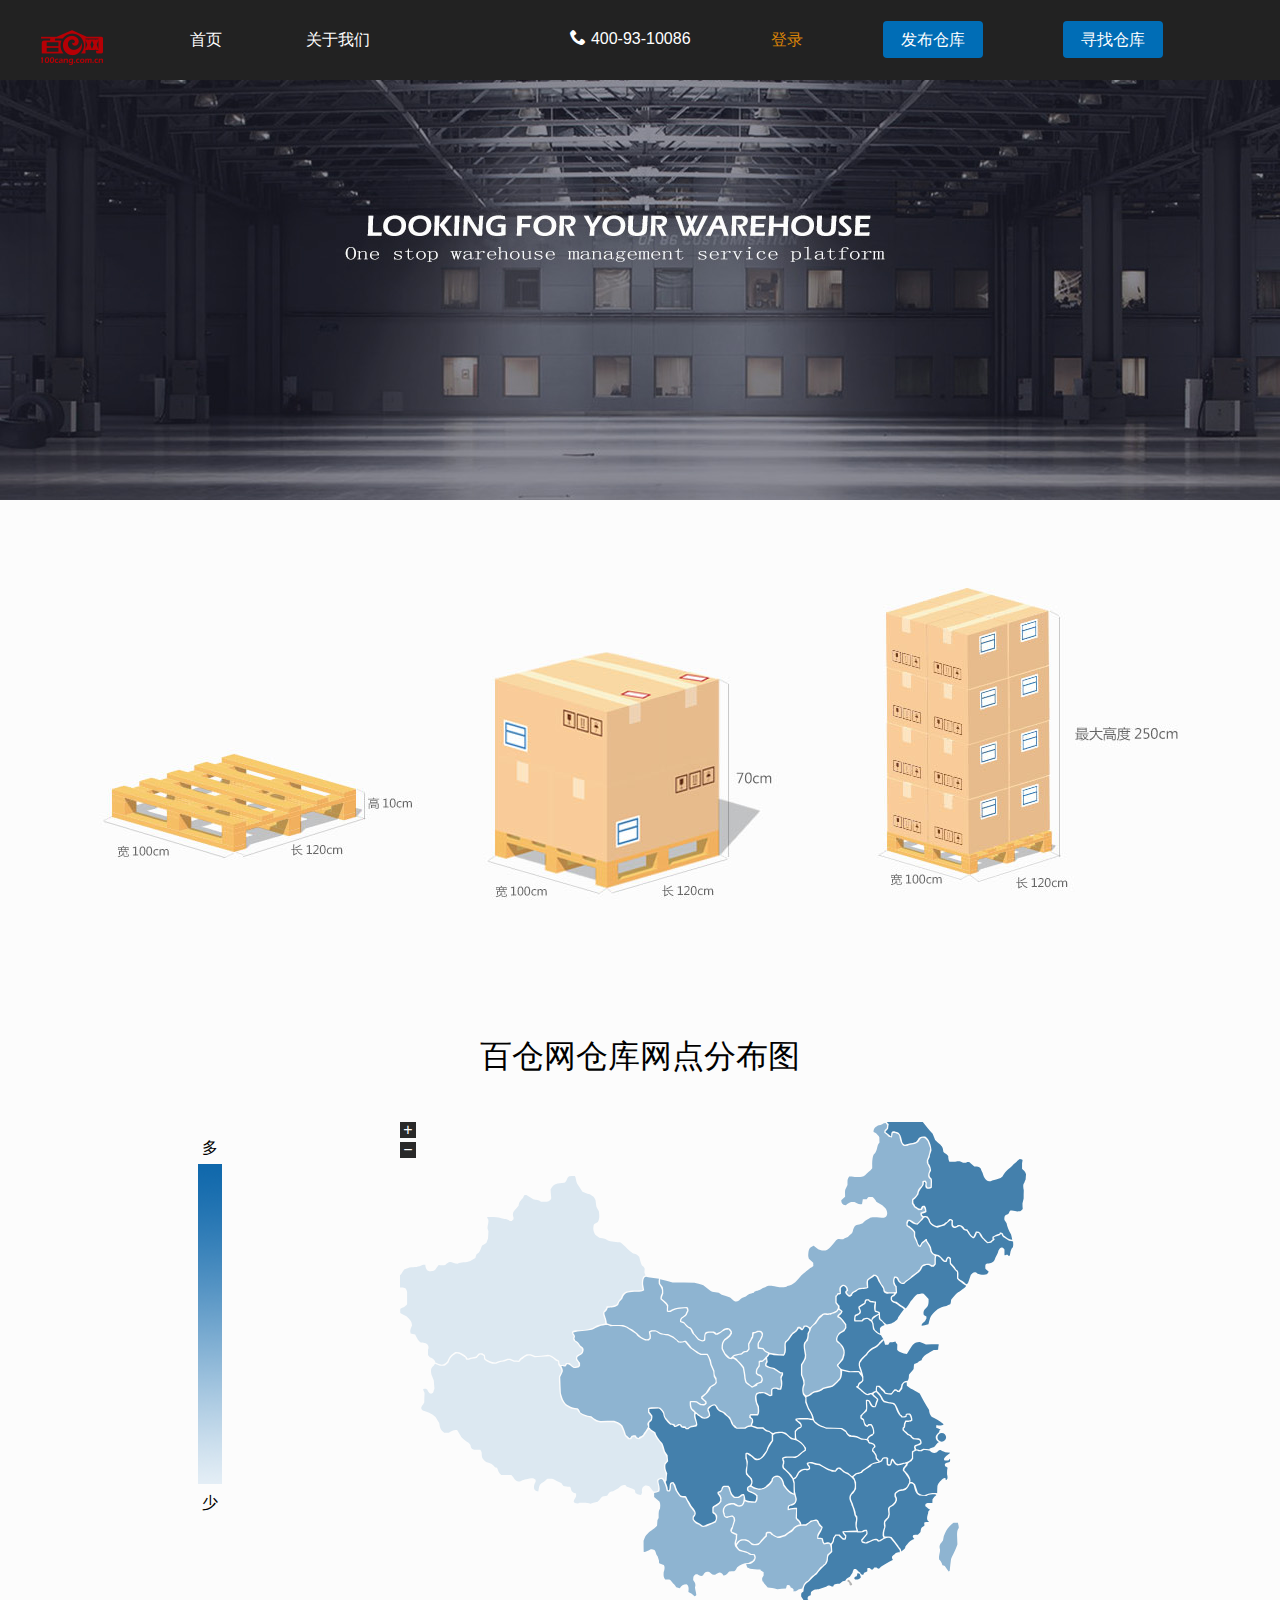
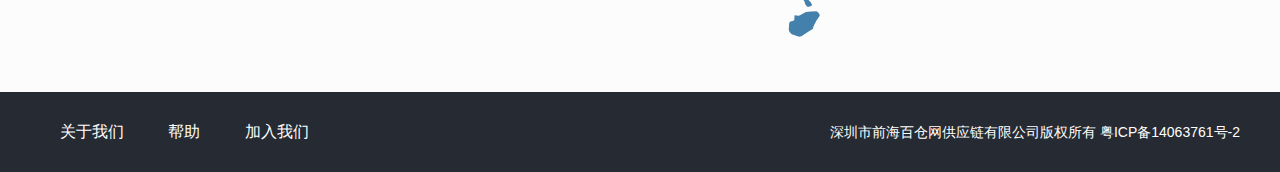
==== html/search.html @ 9ac4fe08 "first commit" ====
<!DOCTYPE html>
<html lang="en">
<head>
    <meta charset="UTF-8">
    <title>Title</title>
    <link rel="stylesheet"  href="../css/reset.css">
    <link rel="stylesheet" href="../css/style.css">
    <link rel="stylesheet" href="../css/font.css">
    <link rel="stylesheet" href="../css/jquery.vector-map.css">
</head>
<body>
    <div class="header height80 clearfix">
        <div class="headerBox">
            <div class="header_logo fl">
                <a href="index.html">
                    <img src="../images/logo.png">
                </a>
            </div>
            <div class="header_nav fl">
                <a class="header_nav_index" href="index.html">首页</a>
                <a class="header_nav_about" href="about.html">关于我们</a>
            </div>
            <div class="header_phone fl">
                <i class="icon-phone"></i>
                <span>400-93-10086</span>
            </div>
            <div class="header_login fl">
                <a class="header_loginBtn" href="#">登录</a>
            </div>
            <div class="header_publish fl">
                <a class="header_publishBtn" href="#">发布仓库</a>
            </div>
            <div class="header_search fl">
                <a class="header_searchBtn" href="search.html">寻找仓库</a>
            </div>
        </div>
    </div>

    <div class="banner">
        <div class="bannerBox">
            <!--<p class="bannerBox_bigTitle">LOOKING FOR YOUR WAREHOUSE</p>-->
            <!--<p class="bannerBox_smallTitle">One stop warehouse management service platform</p>-->
            <div class="selectBox">

            </div>
        </div>
    </div>

    <div class="searchImg">
        <img src="../images/serach-img.jpg">
    </div>

    <div class="whMap clearfix">
        <p class="whMap_title">
            <i></i>
            <span>百仓网仓库网点分布图</span>
        </p>
        <div class="gradient fl">
            <p>多</p>
            <img src="../images/gradient_bar.png" class="gradient_bar">
            <p>少</p>
        </div>
        <div class="mapBox fr">
            <div id="container"></div>
        </div>
    </div>

    <div class="footer">
        <div class="footerBox">
            <a class="footerBox_about" href="#">关于我们</a>
            <a class="footerBox_help" href="#">帮助</a>
            <a class="footerBox_join" href="#">加入我们</a>
            <p class="footer_copyRight fr">深圳市前海百仓网供应链有限公司版权所有&nbsp;粤ICP备14063761号-2</p>
        </div>
    </div>
    <!--<script type="text/javascript" src="../js/require.js" data-main="../js/main"></script>-->
    <script src="../js/jquery.min.js"></script>
    <script src="../js/jquery.vector-map.js"></script>
    <script src="../js/china-zh.js"></script>
    <script type="text/javascript">
        $(function () {
            //数据可以动态生成，格式自己定义，cha对应china-zh.js中省份的简称
            var dataStatus = [
                { cha: 'HKG', name: '香港', num: 1000},
                { cha: 'HAI', name: '海南', num: 1000},
                { cha: 'YUN', name: '云南', num: 100},
                { cha: 'BEJ', name: '北京', num: 1000},
                { cha: 'TAJ', name: '天津', num: 1000},
                { cha: 'XIN', name: '新疆', num: 10},
                { cha: 'TIB', name: '西藏', num: 10},
                { cha: 'QIH', name: '青海', num: 100},
                { cha: 'GAN', name: '甘肃', num: 100},
                { cha: 'NMG', name: '内蒙古', num: 100},
                { cha: 'NXA', name: '宁夏', num: 100},
                { cha: 'SHX', name: '山西', num: 100},
                { cha: 'LIA', name: '辽宁', num: 1000},
                { cha: 'JIL', name: '吉林', num: 1000},
                { cha: 'HLJ', name: '黑龙江', num: 1000},
                { cha: 'HEB', name: '河北', num: 1000},
                { cha: 'SHD', name: '山东', num: 1000},
                { cha: 'HEN', name: '河南', num: 1000},
                { cha: 'SHA', name: '陕西', num: 1000},
                { cha: 'SCH', name: '四川', num: 1000},
                { cha: 'CHQ', name: '重庆', num: 1000},
                { cha: 'HUB', name: '湖北', num: 1000},
                { cha: 'ANH', name: '安徽', num: 1000},
                { cha: 'JSU', name: '江苏', num: 1000},
                { cha: 'SHH', name: '上海', num: 1000},
                { cha: 'ZHJ', name: '浙江', num: 1000},
                { cha: 'FUJ', name: '福建', num: 1000},
                { cha: 'TAI', name: '台湾', num: 100},
                { cha: 'JXI', name: '江西', num: 1000},
                { cha: 'HUN', name: '湖南', num: 1000},
                { cha: 'GUI', name: '贵州', num: 100},
                { cha: 'GXI', name: '广西', num: 100},
                { cha: 'GUD', name: '广东', num: 1000}];

            $('#container').vectorMap({ map: 'china_zh',
                color: "#B4B4B4", //地图颜色
                onLabelShow: function (event, label, code) {//动态显示内容
                    $.each(dataStatus, function (i, items) {
                        if (code == items.cha) {
//                            label.html(items.name + items.des +"<br/>"+ items.tel);
                            label.html("仓库数量"+"<br/>" + items.name +":"+ items.num);
                        }
                    });
                }
            });

            $.each(dataStatus, function (i, items) {
                if (items.num >= 1000) {
                    var josnStr = "{" + items.cha + ":'#4480ac'}";//动态设定颜色，此处用了自定义简单的判断
                    $('#container').vectorMap('set', 'colors', eval('(' + josnStr + ')'));
                }else if(items.num >= 100 && items.num < 1000){
                    var josnStr2 = "{" + items.cha + ":'#8eb4d1'}";
                    $('#container').vectorMap('set', 'colors', eval('(' + josnStr2 + ')'));
                }else {
                    var josnStr3 = "{" + items.cha + ":'#dce8f1'}";
                    $('#container').vectorMap('set', 'colors', eval('(' + josnStr3 + ')'));
                }
            });
            $('.jvectormap-zoomin').click(); //放大
        });

    </script>
</body>
</html>
---- css/style.css ----
/*  header样式  */
.header{background:#222222; font-size:16px; color:#fff;}
.headerBox{width:1200px; overflow:hidden; margin:0 auto;}
.header div a,.header div{ line-height:80px;}
.header_nav_index,.header_nav_about{ padding:0 40px;color:#fff;}
div.header_phone{ margin-top:27px; margin-left: 160px; height:24px; line-height:24px;color:#fff;}
.header_login{ margin-left: 80px;}
.header_loginBtn{color:#da8407;}
.header_publish{ margin: 0 80px;}
.header_publishBtn,.header_searchBtn{ padding:10px 18px; background: #006db6; border-radius:4px;color:#fff;}


/*footer*/
.footer{background: #262a32;}
.footerBox{width:1200px; overflow: hidden; margin: 0 auto;height:80px;line-height:80px;}
.footerBox_about,.footerBox_help,.footerBox_join{ padding: 0 20px; color:#fff;}
.footer_copyRight{color:#fff; font-size:14px;}

/*首页*/
/*banner*/
.banner{height:480px; background:#ccc;}

.looking_big{ margin-top:40px; line-height:48px;font-size:32px;text-align:center; font-style:italic; color:#666;}
.looking_small{ line-height:24px;font-size:18px;text-align:center; color:#666; font-weight:lighter;}
.three_special{width:1200px; margin:40px auto;}
.threeLi{ width:318px; height:360px; margin:0 40px; border-radius:8px; border:1px solid #ccc;}
.three_icon{ width:64px;height:64px; margin: 48px auto;  border-radius:50%;}
.three_icon_cog{background: #006db6;}
.three_icon-money{background: #ff9900}
.three_icon_star-empty{background: #666}
.three_icon i{display:block;text-align:center; line-height:64px;font-size:24px; color:#fff;}
.three_title{font-size:24px; text-align: center; line-height:64px;}
.three_detail{padding:20px 10px;font-size:14px; text-align: center; line-height:28px;}
.solve{ height:480px; background:#006db6;}
.solveBox{ width:1200px; height:480px; margin:0 auto; color:#fff;}
.solveBox_big{ padding:80px 40px; font-size:36px;}
.solveBox_small{ padding:10px 40px; font-size:24px;}
.solveText{width:600px;}
.solveImg{width:600px;}

/*搜索仓库*/
.banner{ position:relative; left: 50%; height:420px; background: url("../images/banner-search.jpg") no-repeat; margin-left: -960px;}
.bannerBox{ width:1200px; margin:0 auto;}
/*.bannerBox_bigTitle{padding-top:100px; text-align:center; font-size:36px; line-height:64px; color:#fff; font-weight:700; font-style:italic;}*/
.searchImg{width:1098px; height:340px; margin: 80px auto;}
.whMap{width:1200px; margin: 40px auto;}
.whMap_title{ margin:40px auto;padding-top:40px;text-align: center;font-size:32px;}
.gradient{width:60px; padding-left:140px; padding-top:20px;}
.gradient_bar{ margin-left:18px;}
.gradient p{text-align: center; line-height:32px;}
.mapBox{width:1000px;}
#container{margin-left: 150px; padding-top: 10px; padding-left: 10px;background: white; width: 650px; height: 530px;}

/*用户中心*/
.userBox{width:1200px; margin:0 auto;}
.userMenu{ position: fixed; top:130px; width:240px; border-radius:4px; background: #323232; color:#ff9900}
.userMenu_title{font-size:18px;}
.accordion-item{ background: #2a2a2a;}
.accordion-item a{ display: block; color:#fff;}
.userContent{width:920px;height:1800px;}
---- css/font.css ----
@font-face {
  font-family: 'bcw';
  src:  url('../fonts/bcw.eot?rut2qr');
  src:  url('../fonts/bcw.eot?rut2qr#iefix') format('embedded-opentype'),
    url('../fonts/bcw.ttf?rut2qr') format('truetype'),
    url('../fonts/bcw.woff?rut2qr') format('woff'),
    url('../fonts/bcw.svg?rut2qr#bcw') format('svg');
  font-weight: normal;
  font-style: normal;
}

[class^="icon-"], [class*=" icon-"] {
  /* use !important to prevent issues with browser extensions that change fonts */
  font-family: 'bcw' !important;
  speak: none;
  font-style: normal;
  font-weight: normal;
  font-variant: normal;
  text-transform: none;
  line-height: 1;

  /* Better Font Rendering =========== */
  -webkit-font-smoothing: antialiased;
  -moz-osx-font-smoothing: grayscale;
}

.icon-money:before {
  content: "\e900";
}
.icon-arrow-down:before {
  content: "\e901";
}
.icon-phone:before {
  content: "\e942";
}
.icon-location:before {
  content: "\e947";
}
.icon-search:before {
  content: "\e986";
}
.icon-cog:before {
  content: "\e994";
}
.icon-star-empty:before {
  content: "\e9d7";
}
.icon-circle-right:before {
  content: "\ea42";
}
.icon-circle-left:before {
  content: "\ea44";
}
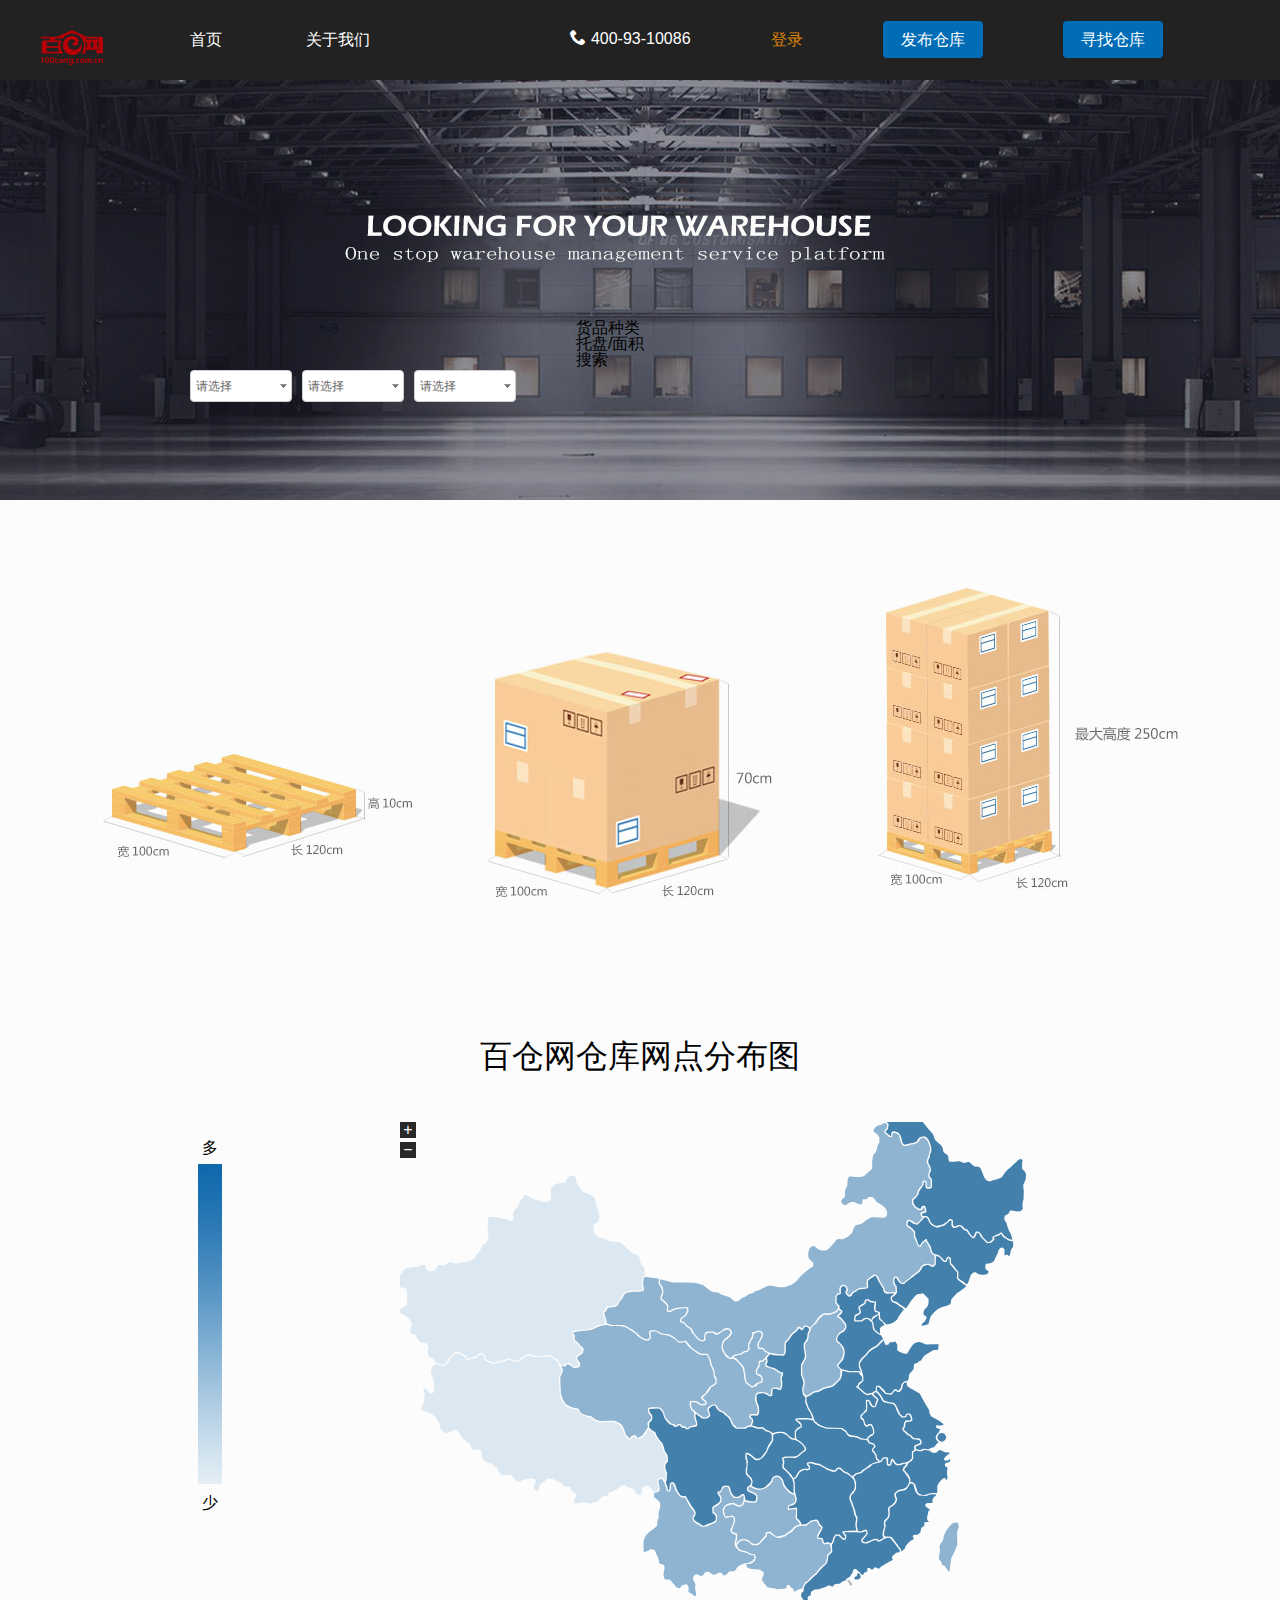
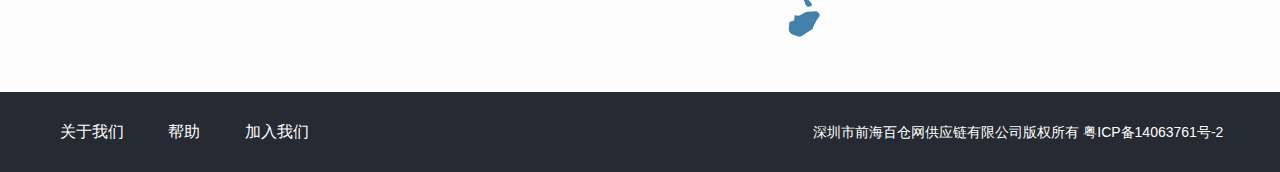
==== commit aed4e5eb: "first commit" ====
--- a/html/search.html
+++ b/html/search.html
@@ -7,6 +7,7 @@
     <link rel="stylesheet" href="../css/style.css">
     <link rel="stylesheet" href="../css/font.css">
     <link rel="stylesheet" href="../css/jquery.vector-map.css">
+    <link rel="stylesheet" href="../css/jquery.inputbox.css">
 </head>
 <body>
     <div class="header height80 clearfix">
@@ -36,12 +37,22 @@
         </div>
     </div>
 
-    <div class="banner">
+    <div class="banner_search">
         <div class="bannerBox">
             <!--<p class="bannerBox_bigTitle">LOOKING FOR YOUR WAREHOUSE</p>-->
             <!--<p class="bannerBox_smallTitle">One stop warehouse management service platform</p>-->
             <div class="selectBox">
-
+                <div id="test1" style="float:left;height:200px; padding-top:50px; padding-left:50px;margin-right:50px;">
+                    <input type="hidden" class="province" value="010000"/>
+                    <input type="hidden" class="city" value="010100"/>
+                    <input type="hidden" class="area" value="010101"/>
+                    <div name="province" type="selectbox" style="z-index:2;"><div class="opts"></div></div>
+                    <div name="city" type="selectbox" style="z-index:2;"><div class="opts"></div></div>
+                    <div name="area" type="selectbox" style="z-index:2;"><div class="opts"></div></div>
+                </div>
+                <div>货品种类</div>
+                <div>托盘/面积</div>
+                <div>搜索</div>
             </div>
         </div>
     </div>
@@ -70,13 +81,25 @@
             <a class="footerBox_about" href="#">关于我们</a>
             <a class="footerBox_help" href="#">帮助</a>
             <a class="footerBox_join" href="#">加入我们</a>
-            <p class="footer_copyRight fr">深圳市前海百仓网供应链有限公司版权所有&nbsp;粤ICP备14063761号-2</p>
+            <p class="footer_copyRight">深圳市前海百仓网供应链有限公司版权所有&nbsp;粤ICP备14063761号-2</p>
         </div>
     </div>
     <!--<script type="text/javascript" src="../js/require.js" data-main="../js/main"></script>-->
     <script src="../js/jquery.min.js"></script>
     <script src="../js/jquery.vector-map.js"></script>
     <script src="../js/china-zh.js"></script>
+    <script src="../js/jquery.inputbox.js"></script>
+    <script src="../js/jquery.ganged.js"></script>
+    <script type="text/javascript">
+        $(function(){
+            var data = ['110000:北京市','110100:直辖区','110101:东城区','110102:西城区','110105:朝阳区','110106:丰台区','110107:石景山区','110108:海淀区','110109:门头沟区','110111:房山区','110112:通州区','110113:顺义区','110114:昌平区','110115:大兴区','110116:怀柔区','110117:平谷区','110200:县','110228:密云县','110229:延庆县','120000:天津市','120100:直辖区','120101:和平区','120102:河东区','120103:河西区','120104:南开区','120105:河北区','120106:红桥区','120110:东丽区','120111:西青区','120112:津南区','120113:北辰区','120114:武清区','120115:宝坻区','120116:滨海新区','120200:县','120221:宁河县','120223:静海县','120225:蓟县','130000:河北省','130100:石家庄市','130102:长安区','130103:桥东区','130104:桥西区','130105:新华区','130107:井陉矿区','130108:裕华区','130121:井陉县','130123:正定县','130124:栾城县','130125:行唐县','130126:灵寿县','130127:高邑县','130128:深泽县','130129:赞皇县','130130:无极县','130131:平山县','130132:元氏县','130133:赵县','130181:辛集市','130182:藁城市','130183:晋州市','130184:新乐市','130185:鹿泉市','130200:唐山市','130202:路南区','130203:路北区','130204:古冶区','130205:开平区','130207:丰南区','130208:丰润区','130223:滦县','130224:滦南县','130225:乐亭县','130227:迁西县','130229:玉田县','130230:曹妃甸区','130281:遵化市','130283:迁安市','130300:秦皇岛市','130302:海港区','130303:山海关区','130304:北戴河区','130321:青龙满族自治县','130322:昌黎县','130323:抚宁县','130324:卢龙县','130400:邯郸市','130402:邯山区','130403:丛台区','130404:复兴区','130406:峰峰矿区','130421:邯郸县','130423:临漳县','130424:成安县','130425:大名县','130426:涉县','130427:磁县','130428:肥乡县','130429:永年县','130430:邱县','130431:鸡泽县','130432:广平县','130433:馆陶县','130434:魏县','130435:曲周县','130481:武安市','130500:邢台市','130502:桥东区','130503:桥西区','130521:邢台县','130522:临城县','130523:内丘县','130524:柏乡县','130525:隆尧县','130526:任县','130527:南和县','130528:宁晋县','130529:巨鹿县','130530:新河县','130531:广宗县','130532:平乡县','130533:威县','130534:清河县','130535:临西县','130581:南宫市','130582:沙河市','130600:保定市','130602:新市区','130603:北市区','130604:南市区','130621:满城县','130622:清苑县','130623:涞水县','130624:阜平县','130625:徐水县','130626:定兴县','130627:唐县','130628:高阳县','130629:容城县','130630:涞源县','130631:望都县','130632:安新县','130633:易县','130634:曲阳县','130635:蠡县','130636:顺平县','130637:博野县','130638:雄县','130681:涿州市','130682:定州市','130683:安国市','130684:高碑店市','130700:张家口市','130702:桥东区','130703:桥西区','130705:宣化区','130706:下花园区','130721:宣化县','130722:张北县','130723:康保县','130724:沽源县','130725:尚义县','130726:蔚县','130727:阳原县','130728:怀安县','130729:万全县','130730:怀来县','130731:涿鹿县','130732:赤城县','130733:崇礼县','130800:承德市','130802:双桥区','130803:双滦区','130804:鹰手营子矿区','130821:承德县','130822:兴隆县','130823:平泉县','130824:滦平县','130825:隆化县','130826:丰宁满族自治县','130827:宽城满族自治县','130828:围场满族蒙古族自治县','130900:沧州市','130902:新华区','130903:运河区','130921:沧县','130922:青县','130923:东光县','130924:海兴县','130925:盐山县','130926:肃宁县','130927:南皮县','130928:吴桥县','130929:献县','130930:孟村回族自治县','130981:泊头市','130982:任丘市','130983:黄骅市','130984:河间市','131000:廊坊市','131002:安次区','131003:广阳区','131022:固安县','131023:永清县','131024:香河县','131025:大城县','131026:文安县','131028:大厂回族自治县','131081:霸州市','131082:三河市','131100:衡水市','131102:桃城区','131121:枣强县','131122:武邑县','131123:武强县','131124:饶阳县','131125:安平县','131126:故城县','131127:景县','131128:阜城县','131181:冀州市','131182:深州市','140000:山西省','140100:太原市','140105:小店区','140106:迎泽区','140107:杏花岭区','140108:尖草坪区','140109:万柏林区','140110:晋源区','140121:清徐县','140122:阳曲县','140123:娄烦县','140181:古交市','140200:大同市','140202:城区','140203:矿区','140211:南郊区','140212:新荣区','140221:阳高县','140222:天镇县','140223:广灵县','140224:灵丘县','140225:浑源县','140226:左云县','140227:大同县','140300:阳泉市','140302:城区','140303:矿区','140311:郊区','140321:平定县','140322:盂县','140400:长治市','140402:城区','140411:郊区','140421:长治县','140423:襄垣县','140424:屯留县','140425:平顺县','140426:黎城县','140427:壶关县','140428:长子县','140429:武乡县','140430:沁县','140431:沁源县','140481:潞城市','140500:晋城市','140502:城区','140521:沁水县','140522:阳城县','140524:陵川县','140525:泽州县','140581:高平市','140600:朔州市','140602:朔城区','140603:平鲁区','140621:山阴县','140622:应县','140623:右玉县','140624:怀仁县','140700:晋中市','140702:榆次区','140721:榆社县','140722:左权县','140723:和顺县','140724:昔阳县','140725:寿阳县','140726:太谷县','140727:祁县','140728:平遥县','140729:灵石县','140781:介休市','140800:运城市','140802:盐湖区','140821:临猗县','140822:万荣县','140823:闻喜县','140824:稷山县','140825:新绛县','140826:绛县','140827:垣曲县','140828:夏县','140829:平陆县','140830:芮城县','140881:永济市','140882:河津市','140900:忻州市','140902:忻府区','140921:定襄县','140922:五台县','140923:代县','140924:繁峙县','140925:宁武县','140926:静乐县','140927:神池县','140928:五寨县','140929:岢岚县','140930:河曲县','140931:保德县','140932:偏关县','140981:原平市','141000:临汾市','141002:尧都区','141021:曲沃县','141022:翼城县','141023:襄汾县','141024:洪洞县','141025:古县','141026:安泽县','141027:浮山县','141028:吉县','141029:乡宁县','141030:大宁县','141031:隰县','141032:永和县','141033:蒲县','141034:汾西县','141081:侯马市','141082:霍州市','141100:吕梁市','141102:离石区','141121:文水县','141122:交城县','141123:兴县','141124:临县','141125:柳林县','141126:石楼县','141127:岚县','141128:方山县','141129:中阳县','141130:交口县','141181:孝义市','141182:汾阳市','150000:内蒙古自治区','150100:呼和浩特市','150102:新城区','150103:回民区','150104:玉泉区','150105:赛罕区','150121:土默特左旗','150122:托克托县','150123:和林格尔县','150124:清水河县','150125:武川县','150200:包头市','150202:东河区','150203:昆都仑区','150204:青山区','150205:石拐区','150206:白云鄂博矿区','150207:九原区','150221:土默特右旗','150222:固阳县','150223:达尔罕茂明安联合旗','150300:乌海市','150302:海勃湾区','150303:海南区','150304:乌达区','150400:赤峰市','150402:红山区','150403:元宝山区','150404:松山区','150421:阿鲁科尔沁旗','150422:巴林左旗','150423:巴林右旗','150424:林西县','150425:克什克腾旗','150426:翁牛特旗','150428:喀喇沁旗','150429:宁城县','150430:敖汉旗','150500:通辽市','150502:科尔沁区','150521:科尔沁左翼中旗','150522:科尔沁左翼后旗','150523:开鲁县','150524:库伦旗','150525:奈曼旗','150526:扎鲁特旗','150581:霍林郭勒市','150600:鄂尔多斯市','150602:东胜区','150621:达拉特旗','150622:准格尔旗','150623:鄂托克前旗','150624:鄂托克旗','150625:杭锦旗','150626:乌审旗','150627:伊金霍洛旗','150700:呼伦贝尔市','150702:海拉尔区','150721:阿荣旗','150722:莫力达瓦达斡尔族自治旗','150723:鄂伦春自治旗','150724:鄂温克族自治旗','150725:陈巴尔虎旗','150726:新巴尔虎左旗','150727:新巴尔虎右旗','150781:满洲里市','150782:牙克石市','150783:扎兰屯市','150784:额尔古纳市','150785:根河市','150800:巴彦淖尔市','150802:临河区','150821:五原县','150822:磴口县','150823:乌拉特前旗','150824:乌拉特中旗','150825:乌拉特后旗','150826:杭锦后旗','150900:乌兰察布市','150902:集宁区','150921:卓资县','150922:化德县','150923:商都县','150924:兴和县','150925:凉城县','150926:察哈尔右翼前旗','150927:察哈尔右翼中旗','150928:察哈尔右翼后旗','150929:四子王旗','150981:丰镇市','152200:兴安盟','152201:乌兰浩特市','152202:阿尔山市','152221:科尔沁右翼前旗','152222:科尔沁右翼中旗','152223:扎赉特旗','152224:突泉县','152500:锡林郭勒盟','152501:二连浩特市','152502:锡林浩特市','152522:阿巴嘎旗','152523:苏尼特左旗','152524:苏尼特右旗','152525:东乌珠穆沁旗','152526:西乌珠穆沁旗','152527:太仆寺旗','152528:镶黄旗','152529:正镶白旗','152530:正蓝旗','152531:多伦县','152900:阿拉善盟','152921:阿拉善左旗','152922:阿拉善右旗','152923:额济纳旗','210000:辽宁省','210100:沈阳市','210102:和平区','210103:沈河区','210104:大东区','210105:皇姑区','210106:铁西区','210111:苏家屯区','210112:东陵区','210113:沈北新区','210114:于洪区','210122:辽中县','210123:康平县','210124:法库县','210181:新民市','210200:大连市','210202:中山区','210203:西岗区','210204:沙河口区','210211:甘井子区','210212:旅顺口区','210213:金州区','210224:长海县','210281:瓦房店市','210282:普兰店市','210283:庄河市','210300:鞍山市','210302:铁东区','210303:铁西区','210304:立山区','210311:千山区','210321:台安县','210323:岫岩满族自治县','210381:海城市','210400:抚顺市','210402:新抚区','210403:东洲区','210404:望花区','210411:顺城区','210421:抚顺县','210422:新宾满族自治县','210423:清原满族自治县','210500:本溪市','210502:平山区','210503:溪湖区','210504:明山区','210505:南芬区','210521:本溪满族自治县','210522:桓仁满族自治县','210600:丹东市','210602:元宝区','210603:振兴区','210604:振安区','210624:宽甸满族自治县','210681:东港市','210682:凤城市','210700:锦州市','210702:古塔区','210703:凌河区','210711:太和区','210726:黑山县','210727:义县','210781:凌海市','210782:北镇市','210800:营口市','210802:站前区','210803:西市区','210804:鲅鱼圈区','210811:老边区','210881:盖州市','210882:大石桥市','210900:阜新市','210902:海州区','210903:新邱区','210904:太平区','210905:清河门区','210911:细河区','210921:阜新蒙古族自治县','210922:彰武县','211000:辽阳市','211002:白塔区','211003:文圣区','211004:宏伟区','211005:弓长岭区','211011:太子河区','211021:辽阳县','211081:灯塔市','211100:盘锦市','211102:双台子区','211103:兴隆台区','211121:大洼县','211122:盘山县','211200:铁岭市','211202:银州区','211204:清河区','211221:铁岭县','211223:西丰县','211224:昌图县','211281:调兵山市','211282:开原市','211300:朝阳市','211302:双塔区','211303:龙城区','211321:朝阳县','211322:建平县','211324:喀喇沁左翼蒙古族自治县','211381:北票市','211382:凌源市','211400:葫芦岛市','211402:连山区','211403:龙港区','211404:南票区','211421:绥中县','211422:建昌县','211481:兴城市','220000:吉林省','220100:长春市','220102:南关区','220103:宽城区','220104:朝阳区','220105:二道区','220106:绿园区','220112:双阳区','220122:农安县','220181:九台市','220182:榆树市','220183:德惠市','220200:吉林市','220202:昌邑区','220203:龙潭区','220204:船营区','220211:丰满区','220221:永吉县','220281:蛟河市','220282:桦甸市','220283:舒兰市','220284:磐石市','220300:四平市','220302:铁西区','220303:铁东区','220322:梨树县','220323:伊通满族自治县','220381:公主岭市','220382:双辽市','220400:辽源市','220402:龙山区','220403:西安区','220421:东丰县','220422:东辽县','220500:通化市','220502:东昌区','220503:二道江区','220521:通化县','220523:辉南县','220524:柳河县','220581:梅河口市','220582:集安市','220600:白山市','220602:浑江区','220605:江源区','220621:抚松县','220622:靖宇县','220623:长白朝鲜族自治县','220681:临江市','220700:松原市','220702:宁江区','220721:前郭尔罗斯蒙古族自治县','220722:长岭县','220723:乾安县','220724:扶余县','220800:白城市','220802:洮北区','220821:镇赉县','220822:通榆县','220881:洮南市','220882:大安市','222400:延边朝鲜族自治州','222401:延吉市','222402:图们市','222403:敦化市','222404:珲春市','222405:龙井市','222406:和龙市','222424:汪清县','222426:安图县','230000:黑龙江省','230100:哈尔滨市','230102:道里区','230103:南岗区','230104:道外区','230108:平房区','230109:松北区','230110:香坊区','230111:呼兰区','230112:阿城区','230123:依兰县','230124:方正县','230125:宾县','230126:巴彦县','230127:木兰县','230128:通河县','230129:延寿县','230182:双城市','230183:尚志市','230184:五常市','230200:齐齐哈尔市','230202:龙沙区','230203:建华区','230204:铁锋区','230205:昂昂溪区','230206:富拉尔基区','230207:碾子山区','230208:梅里斯达斡尔族区','230221:龙江县','230223:依安县','230224:泰来县','230225:甘南县','230227:富裕县','230229:克山县','230230:克东县','230231:拜泉县','230281:讷河市','230300:鸡西市','230302:鸡冠区','230303:恒山区','230304:滴道区','230305:梨树区','230306:城子河区','230307:麻山区','230321:鸡东县','230381:虎林市','230382:密山市','230400:鹤岗市','230402:向阳区','230403:工农区','230404:南山区','230405:兴安区','230406:东山区','230407:兴山区','230421:萝北县','230422:绥滨县','230500:双鸭山市','230502:尖山区','230503:岭东区','230505:四方台区','230506:宝山区','230521:集贤县','230522:友谊县','230523:宝清县','230524:饶河县','230600:大庆市','230602:萨尔图区','230603:龙凤区','230604:让胡路区','230605:红岗区','230606:大同区','230621:肇州县','230622:肇源县','230623:林甸县','230624:杜尔伯特蒙古族自治县','230700:伊春市','230702:伊春区','230703:南岔区','230704:友好区','230705:西林区','230706:翠峦区','230707:新青区','230708:美溪区','230709:金山屯区','230710:五营区','230711:乌马河区','230712:汤旺河区','230713:带岭区','230714:乌伊岭区','230715:红星区','230716:上甘岭区','230722:嘉荫县','230781:铁力市','230800:佳木斯市','230803:向阳区','230804:前进区','230805:东风区','230811:郊区','230822:桦南县','230826:桦川县','230828:汤原县','230833:抚远县','230881:同江市','230882:富锦市','230900:七台河市','230902:新兴区','230903:桃山区','230904:茄子河区','230921:勃利县','231000:牡丹江市','231002:东安区','231003:阳明区','231004:爱民区','231005:西安区','231024:东宁县','231025:林口县','231081:绥芬河市','231083:海林市','231084:宁安市','231085:穆棱市','231100:黑河市','231102:爱辉区','231121:嫩江县','231123:逊克县','231124:孙吴县','231181:北安市','231182:五大连池市','231200:绥化市','231202:北林区','231221:望奎县','231222:兰西县','231223:青冈县','231224:庆安县','231225:明水县','231226:绥棱县','231281:安达市','231282:肇东市','231283:海伦市','232700:大兴安岭地区','232701:加格达奇区','232702:松岭区','232703:新林区','232704:呼中区','232721:呼玛县','232722:塔河县','232723:漠河县','310000:上海市','310100:直辖区','310101:黄浦区','310104:徐汇区','310105:长宁区','310106:静安区','310107:普陀区','310108:闸北区','310109:虹口区','310110:杨浦区','310112:闵行区','310113:宝山区','310114:嘉定区','310115:浦东新区','310116:金山区','310117:松江区','310118:青浦区','310120:奉贤区','310200:县','310230:崇明县','320000:江苏省','320100:南京市','320102:玄武区','320103:白下区','320104:秦淮区','320105:建邺区','320106:鼓楼区','320107:下关区','320111:浦口区','320113:栖霞区','320114:雨花台区','320115:江宁区','320116:六合区','320124:溧水县','320125:高淳县','320200:无锡市','320202:崇安区','320203:南长区','320204:北塘区','320205:锡山区','320206:惠山区','320211:滨湖区','320281:江阴市','320282:宜兴市','320300:徐州市','320302:鼓楼区','320303:云龙区','320305:贾汪区','320311:泉山区','320312:铜山区','320321:丰县','320322:沛县','320324:睢宁县','320381:新沂市','320382:邳州市','320400:常州市','320402:天宁区','320404:钟楼区','320405:戚墅堰区','320411:新北区','320412:武进区','320481:溧阳市','320482:金坛市','320500:苏州市','320503:姑苏区','320505:虎丘区','320506:吴中区','320507:相城区','320581:常熟市','320582:张家港市','320583:昆山市','320584:吴江区','320585:太仓市','320600:南通市','320602:崇川区','320611:港闸区','320612:通州区','320621:海安县','320623:如东县','320681:启东市','320682:如皋市','320684:海门市','320700:连云港市','320703:连云区','320705:新浦区','320706:海州区','320721:赣榆县','320722:东海县','320723:灌云县','320724:灌南县','320800:淮安市','320802:清河区','320803:淮安区','320804:淮阴区','320811:青浦区','320826:涟水县','320829:洪泽县','320830:盱眙县','320831:金湖县','320900:盐城市','320902:亭湖区','320903:盐都区','320921:响水县','320922:滨海县','320923:阜宁县','320924:射阳县','320925:建湖县','320981:东台市','320982:大丰市','321000:扬州市','321002:广陵区','321003:邗江区','321023:宝应县','321081:仪征市','321084:高邮市','321088:江都市','321100:镇江市','321102:京口区','321111:润州区','321112:丹徒区','321181:丹阳市','321182:扬中市','321183:句容市','321200:泰州市','321202:海陵区','321203:高港区','321281:兴化市','321282:靖江市','321283:泰兴市','321284:姜堰市','321300:宿迁市','321302:宿城区','321311:宿豫区','321322:沭阳县','321323:泗阳县','321324:泗洪县','330000:浙江省','330100:杭州市','330102:上城区','330103:下城区','330104:江干区','330105:拱墅区','330106:西湖区','330108:滨江区','330109:萧山区','330110:余杭区','330122:桐庐县','330127:淳安县','330182:建德市','330183:富阳市','330185:临安市','330200:宁波市','330203:海曙区','330204:江东区','330205:江北区','330206:北仑区','330211:镇海区','330212:鄞州区','330225:象山县','330226:宁海县','330281:余姚市','330282:慈溪市','330283:奉化市','330300:温州市','330302:鹿城区','330303:龙湾区','330304:瓯海区','330322:洞头县','330324:永嘉县','330326:平阳县','330327:苍南县','330328:文成县','330329:泰顺县','330381:瑞安市','330382:乐清市','330400:嘉兴市','330402:南湖区','330411:秀洲区','330421:嘉善县','330424:海盐县','330481:海宁市','330482:平湖市','330483:桐乡市','330500:湖州市','330502:吴兴区','330503:南浔区','330521:德清县','330522:长兴县','330523:安吉县','330600:绍兴市','330602:越城区','330621:绍兴县','330624:新昌县','330681:诸暨市','330682:上虞市','330683:嵊州市','330700:金华市','330702:婺城区','330703:金东区','330723:武义县','330726:浦江县','330727:磐安县','330781:兰溪市','330782:义乌市','330783:东阳市','330784:永康市','330800:衢州市','330802:柯城区','330803:衢江区','330822:常山县','330824:开化县','330825:龙游县','330881:江山市','330900:舟山市','330902:定海区','330903:普陀区','330921:岱山县','330922:嵊泗县','331000:台州市','331002:椒江区','331003:黄岩区','331004:路桥区','331021:玉环县','331022:三门县','331023:天台县','331024:仙居县','331081:温岭市','331082:临海市','331100:丽水市','331102:莲都区','331121:青田县','331122:缙云县','331123:遂昌县','331124:松阳县','331125:云和县','331126:庆元县','331127:景宁畲族自治县','331181:龙泉市','340000:安徽省','340100:合肥市','340102:瑶海区','340103:庐阳区','340104:蜀山区','340111:包河区','340121:长丰县','340122:肥东县','340123:肥西县','340124:庐江县','340181:巢湖市','340200:芜湖市','340202:镜湖区','340203:弋江区','340207:鸠江区','340208:三山区','340221:芜湖县','340222:繁昌县','340223:南陵县','340225:无为县','340300:蚌埠市','340302:龙子湖区','340303:蚌山区','340304:禹会区','340311:淮上区','340321:怀远县','340322:五河县','340323:固镇县','340400:淮南市','340402:大通区','340403:田家庵区','340404:谢家集区','340405:八公山区','340406:潘集区','340421:凤台县','340500:马鞍山市','340503:花山区','340504:雨山区','340521:当涂县','340522:含山县','340523:和县','340596:博望区','340600:淮北市','340602:杜集区','340603:相山区','340604:烈山区','340621:濉溪县','340700:铜陵市','340702:铜官山区','340703:狮子山区','340711:郊区','340721:铜陵县','340800:安庆市','340802:迎江区','340803:大观区','340811:宜秀区','340822:怀宁县','340823:枞阳县','340824:潜山县','340825:太湖县','340826:宿松县','340827:望江县','340828:岳西县','340881:桐城市','341000:黄山市','341002:屯溪区','341003:黄山区','341004:徽州区','341021:歙县','341022:休宁县','341023:黟县','341024:祁门县','341100:滁州市','341102:琅琊区','341103:南谯区','341122:来安县','341124:全椒县','341125:定远县','341126:凤阳县','341181:天长市','341182:明光市','341200:阜阳市','341202:颍州区','341203:颍东区','341204:颍泉区','341221:临泉县','341222:太和县','341225:阜南县','341226:颍上县','341282:界首市','341300:宿州市','341302:埇桥区','341321:砀山县','341322:萧县','341323:灵璧县','341324:泗县','341500:六安市','341502:金安区','341503:裕安区','341521:寿县','341522:霍邱县','341523:舒城县','341524:金寨县','341525:霍山县','341600:亳州市','341602:谯城区','341621:涡阳县','341622:蒙城县','341623:利辛县','341700:池州市','341702:贵池区','341721:东至县','341722:石台县','341723:青阳县','341800:宣城市','341802:宣州区','341821:郎溪县','341822:广德县','341823:泾县','341824:绩溪县','341825:旌德县','341881:宁国市','350000:福建省','350100:福州市','350102:鼓楼区','350103:台江区','350104:仓山区','350105:马尾区','350111:晋安区','350121:闽侯县','350122:连江县','350123:罗源县','350124:闽清县','350125:永泰县','350128:平潭县','350181:福清市','350182:长乐市','350200:厦门市','350203:思明区','350205:海沧区','350206:湖里区','350211:集美区','350212:同安区','350213:翔安区','350300:莆田市','350302:城厢区','350303:涵江区','350304:荔城区','350305:秀屿区','350322:仙游县','350400:三明市','350402:梅列区','350403:三元区','350421:明溪县','350423:清流县','350424:宁化县','350425:大田县','350426:尤溪县','350427:沙县','350428:将乐县','350429:泰宁县','350430:建宁县','350481:永安市','350500:泉州市','350502:鲤城区','350503:丰泽区','350504:洛江区','350505:泉港区','350521:惠安县','350524:安溪县','350525:永春县','350526:德化县','350527:金门县','350581:石狮市','350582:晋江市','350583:南安市','350600:漳州市','350602:芗城区','350603:龙文区','350622:云霄县','350623:漳浦县','350624:诏安县','350625:长泰县','350626:东山县','350627:南靖县','350628:平和县','350629:华安县','350681:龙海市','350700:南平市','350702:延平区','350721:顺昌县','350722:浦城县','350723:光泽县','350724:松溪县','350725:政和县','350781:邵武市','350782:武夷山市','350783:建瓯市','350784:建阳市','350800:龙岩市','350802:新罗区','350821:长汀县','350822:永定县','350823:上杭县','350824:武平县','350825:连城县','350881:漳平市','350900:宁德市','350902:蕉城区','350921:霞浦县','350922:古田县','350923:屏南县','350924:寿宁县','350925:周宁县','350926:柘荣县','350981:福安市','350982:福鼎市','360000:江西省','360100:南昌市','360102:东湖区','360103:西湖区','360104:青云谱区','360105:湾里区','360111:青山湖区','360121:南昌县','360122:新建县','360123:安义县','360124:进贤县','360200:景德镇市','360202:昌江区','360203:珠山区','360222:浮梁县','360281:乐平市','360300:萍乡市','360302:安源区','360313:湘东区','360321:莲花县','360322:上栗县','360323:芦溪县','360400:九江市','360402:庐山区','360403:浔阳区','360421:九江县','360423:武宁县','360424:修水县','360425:永修县','360426:德安县','360427:星子县','360428:都昌县','360429:湖口县','360430:彭泽县','360481:瑞昌市','360482:共青城市','360500:新余市','360502:渝水区','360521:分宜县','360600:鹰潭市','360602:月湖区','360622:余江县','360681:贵溪市','360700:赣州市','360702:章贡区','360721:赣县','360722:信丰县','360723:大余县','360724:上犹县','360725:崇义县','360726:安远县','360727:龙南县','360728:定南县','360729:全南县','360730:宁都县','360731:于都县','360732:兴国县','360733:会昌县','360734:寻乌县','360735:石城县','360781:瑞金市','360782:南康市','360800:吉安市','360802:吉州区','360803:青原区','360821:吉安县','360822:吉水县','360823:峡江县','360824:新干县','360825:永丰县','360826:泰和县','360827:遂川县','360828:万安县','360829:安福县','360830:永新县','360881:井冈山市','360900:宜春市','360902:袁州区','360921:奉新县','360922:万载县','360923:上高县','360924:宜丰县','360925:靖安县','360926:铜鼓县','360981:丰城市','360982:樟树市','360983:高安市','361000:抚州市','361002:临川区','361021:南城县','361022:黎川县','361023:南丰县','361024:崇仁县','361025:乐安县','361026:宜黄县','361027:金溪县','361028:资溪县','361029:东乡县','361030:广昌县','361100:上饶市','361102:信州区','361121:上饶县','361122:广丰县','361123:玉山县','361124:铅山县','361125:横峰县','361126:弋阳县','361127:余干县','361128:鄱阳县','361129:万年县','361130:婺源县','361181:德兴市','370000:山东省','370100:济南市','370102:历下区','370103:市中区','370104:槐荫区','370105:天桥区','370112:历城区','370113:长清区','370124:平阴县','370125:济阳县','370126:商河县','370181:章丘市','370200:青岛市','370202:市南区','370203:市北区','370205:四方区','370211:黄岛区','370212:崂山区','370213:李沧区','370214:城阳区','370281:胶州市','370282:即墨市','370283:平度市','370284:胶南市','370285:莱西市','370300:淄博市','370302:淄川区','370303:张店区','370304:博山区','370305:临淄区','370306:周村区','370321:桓台县','370322:高青县','370323:沂源县','370400:枣庄市','370402:市中区','370403:薛城区','370404:峄城区','370405:台儿庄区','370406:山亭区','370481:滕州市','370500:东营市','370502:东营区','370503:河口区','370521:垦利县','370522:利津县','370523:广饶县','370600:烟台市','370602:芝罘区','370611:福山区','370612:牟平区','370613:莱山区','370634:长岛县','370681:龙口市','370682:莱阳市','370683:莱州市','370684:蓬莱市','370685:招远市','370686:栖霞市','370687:海阳市','370700:潍坊市','370702:潍城区','370703:寒亭区','370704:坊子区','370705:奎文区','370724:临朐县','370725:昌乐县','370781:青州市','370782:诸城市','370783:寿光市','370784:安丘市','370785:高密市','370786:昌邑市','370800:济宁市','370802:市中区','370811:任城区','370826:微山县','370827:鱼台县','370828:金乡县','370829:嘉祥县','370830:汶上县','370831:泗水县','370832:梁山县','370881:曲阜市','370882:兖州市','370883:邹城市','370900:泰安市','370902:泰山区','370911:岱岳区','370921:宁阳县','370923:东平县','370982:新泰市','370983:肥城市','371000:威海市','371002:环翠区','371081:文登市','371082:荣成市','371083:乳山市','371100:日照市','371102:东港区','371103:岚山区','371121:五莲县','371122:莒县','371200:莱芜市','371202:莱城区','371203:钢城区','371300:临沂市','371302:兰山区','371311:罗庄区','371312:河东区','371321:沂南县','371322:郯城县','371323:沂水县','371324:苍山县','371325:费县','371326:平邑县','371327:莒南县','371328:蒙阴县','371329:临沭县','371400:德州市','371402:德城区','371421:陵县','371422:宁津县','371423:庆云县','371424:临邑县','371425:齐河县','371426:平原县','371427:夏津县','371428:武城县','371481:乐陵市','371482:禹城市','371500:聊城市','371502:东昌府区','371521:阳谷县','371522:莘县','371523:茌平县','371524:东阿县','371525:冠县','371526:高唐县','371581:临清市','371600:滨州市','371602:滨城区','371621:惠民县','371622:阳信县','371623:无棣县','371624:沾化县','371625:博兴县','371626:邹平县','371700:菏泽市','371702:牡丹区','371721:曹县','371722:单县','371723:成武县','371724:巨野县','371725:郓城县','371726:鄄城县','371727:定陶县','371728:东明县','410000:河南省','410100:郑州市','410102:中原区','410103:二七区','410104:管城回族区','410105:金水区','410106:上街区','410108:惠济区','410122:中牟县','410181:巩义市','410182:荥阳市','410183:新密市','410184:新郑市','410185:登封市','410200:开封市','410202:龙亭区','410203:顺河回族区','410204:鼓楼区','410205:禹王台区','410211:金明区','410221:杞县','410222:通许县','410223:尉氏县','410224:开封县','410225:兰考县','410300:洛阳市','410302:老城区','410303:西工区','410304:瀍河回族区','410305:涧西区','410306:吉利区','410311:洛龙区','410322:孟津县','410323:新安县','410324:栾川县','410325:嵩县','410326:汝阳县','410327:宜阳县','410328:洛宁县','410329:伊川县','410381:偃师市','410400:平顶山市','410402:新华区','410403:卫东区','410404:石龙区','410411:湛河区','410421:宝丰县','410422:叶县','410423:鲁山县','410425:郏县','410481:舞钢市','410482:汝州市','410500:安阳市','410502:文峰区','410503:北关区','410505:殷都区','410506:龙安区','410522:安阳县','410523:汤阴县','410526:滑县','410527:内黄县','410581:林州市','410600:鹤壁市','410602:鹤山区','410603:山城区','410611:淇滨区','410621:浚县','410622:淇县','410700:新乡市','410702:红旗区','410703:卫滨区','410704:凤泉区','410711:牧野区','410721:新乡县','410724:获嘉县','410725:原阳县','410726:延津县','410727:封丘县','410728:长垣县','410781:卫辉市','410782:辉县市','410800:焦作市','410802:解放区','410803:中站区','410804:马村区','410811:山阳区','410821:修武县','410822:博爱县','410823:武陟县','410825:温县','410882:沁阳市','410883:孟州市','410900:濮阳市','410902:华龙区','410922:清丰县','410923:南乐县','410926:范县','410927:台前县','410928:濮阳县','411000:许昌市','411002:魏都区','411023:许昌县','411024:鄢陵县','411025:襄城县','411081:禹州市','411082:长葛市','411100:漯河市','411102:源汇区','411103:郾城区','411104:召陵区','411121:舞阳县','411122:临颍县','411200:三门峡市','411202:湖滨区','411221:渑池县','411222:陕县','411224:卢氏县','411281:义马市','411282:灵宝市','411300:南阳市','411302:宛城区','411303:卧龙区','411321:南召县','411322:方城县','411323:西峡县','411324:镇平县','411325:内乡县','411326:淅川县','411327:社旗县','411328:唐河县','411329:新野县','411330:桐柏县','411381:邓州市','411400:商丘市','411402:梁园区','411403:睢阳区','411421:民权县','411422:睢县','411423:宁陵县','411424:柘城县','411425:虞城县','411426:夏邑县','411481:永城市','411500:信阳市','411502:浉河区','411503:平桥区','411521:罗山县','411522:光山县','411523:新县','411524:商城县','411525:固始县','411526:潢川县','411527:淮滨县','411528:息县','411600:周口市','411602:川汇区','411621:扶沟县','411622:西华县','411623:商水县','411624:沈丘县','411625:郸城县','411626:淮阳县','411627:太康县','411628:鹿邑县','411681:项城市','411700:驻马店市','411702:驿城区','411721:西平县','411722:上蔡县','411723:平舆县','411724:正阳县','411725:确山县','411726:泌阳县','411727:汝南县','411728:遂平县','411729:新蔡县','419000:省直辖','419001:济源市','420000:湖北省','420100:武汉市','420102:江岸区','420103:江汉区','420104:硚口区','420105:汉阳区','420106:武昌区','420107:青山区','420111:洪山区','420112:东西湖区','420113:汉南区','420114:蔡甸区','420115:江夏区','420116:黄陂区','420117:新洲区','420200:黄石市','420202:黄石港区','420203:西塞山区','420204:下陆区','420205:铁山区','420222:阳新县','420281:大冶市','420300:十堰市','420302:茅箭区','420303:张湾区','420321:郧县','420322:郧西县','420323:竹山县','420324:竹溪县','420325:房县','420381:丹江口市','420500:宜昌市','420502:西陵区','420503:伍家岗区','420504:点军区','420505:猇亭区','420506:夷陵区','420525:远安县','420526:兴山县','420527:秭归县','420528:长阳土家族自治县','420529:五峰土家族自治县','420581:宜都市','420582:当阳市','420583:枝江市','420600:襄阳市','420602:襄城区','420606:樊城区','420607:襄州区','420624:南漳县','420625:谷城县','420626:保康县','420682:老河口市','420683:枣阳市','420684:宜城市','420700:鄂州市','420702:梁子湖区','420703:华容区','420704:鄂城区','420800:荆门市','420802:东宝区','420804:掇刀区','420821:京山县','420822:沙洋县','420881:钟祥市','420900:孝感市','420902:孝南区','420921:孝昌县','420922:大悟县','420923:云梦县','420981:应城市','420982:安陆市','420984:汉川市','421000:荆州市','421002:沙市区','421003:荆州区','421022:公安县','421023:监利县','421024:江陵县','421081:石首市','421083:洪湖市','421087:松滋市','421100:黄冈市','421102:黄州区','421121:团风县','421122:红安县','421123:罗田县','421124:英山县','421125:浠水县','421126:蕲春县','421127:黄梅县','421181:麻城市','421182:武穴市','421200:咸宁市','421202:咸安区','421221:嘉鱼县','421222:通城县','421223:崇阳县','421224:通山县','421281:赤壁市','421300:随州市','421303:曾都区','421321:随县','421381:广水市','422800:恩施土家族苗族自治州','422801:恩施市','422802:利川市','422822:建始县','422823:巴东县','422825:宣恩县','422826:咸丰县','422827:来凤县','422828:鹤峰县','429000:省直辖','429004:仙桃市','429005:潜江市','429006:天门市','429021:神农架林区','430000:湖南省','430100:长沙市','430102:芙蓉区','430103:天心区','430104:岳麓区','430105:开福区','430111:雨花区','430112:望城区','430121:长沙县','430124:宁乡县','430181:浏阳市','430200:株洲市','430202:荷塘区','430203:芦淞区','430204:石峰区','430211:天元区','430221:株洲县','430223:攸县','430224:茶陵县','430225:炎陵县','430281:醴陵市','430300:湘潭市','430302:雨湖区','430304:岳塘区','430321:湘潭县','430381:湘乡市','430382:韶山市','430400:衡阳市','430405:珠晖区','430406:雁峰区','430407:石鼓区','430408:蒸湘区','430412:南岳区','430421:衡阳县','430422:衡南县','430423:衡山县','430424:衡东县','430426:祁东县','430481:耒阳市','430482:常宁市','430500:邵阳市','430502:双清区','430503:大祥区','430511:北塔区','430521:邵东县','430522:新邵县','430523:邵阳县','430524:隆回县','430525:洞口县','430527:绥宁县','430528:新宁县','430529:城步苗族自治县','430581:武冈市','430600:岳阳市','430602:岳阳楼区','430603:云溪区','430611:君山区','430621:岳阳县','430623:华容县','430624:湘阴县','430626:平江县','430681:汨罗市','430682:临湘市','430700:常德市','430702:武陵区','430703:鼎城区','430721:安乡县','430722:汉寿县','430723:澧县','430724:临澧县','430725:桃源县','430726:石门县','430781:津市市','430800:张家界市','430802:永定区','430811:武陵源区','430821:慈利县','430822:桑植县','430900:益阳市','430902:资阳区','430903:赫山区','430921:南县','430922:桃江县','430923:安化县','430981:沅江市','431000:郴州市','431002:北湖区','431003:苏仙区','431021:桂阳县','431022:宜章县','431023:永兴县','431024:嘉禾县','431025:临武县','431026:汝城县','431027:桂东县','431028:安仁县','431081:资兴市','431100:永州市','431102:零陵区','431103:冷水滩区','431121:祁阳县','431122:东安县','431123:双牌县','431124:道县','431125:江永县','431126:宁远县','431127:蓝山县','431128:新田县','431129:江华瑶族自治县','431200:怀化市','431202:鹤城区','431221:中方县','431222:沅陵县','431223:辰溪县','431224:溆浦县','431225:会同县','431226:麻阳苗族自治县','431227:新晃侗族自治县','431228:芷江侗族自治县','431229:靖州苗族侗族自治县','431230:通道侗族自治县','431281:洪江市','431300:娄底市','431302:娄星区','431321:双峰县','431322:新化县','431381:冷水江市','431382:涟源市','433100:湘西土家族苗族自治州','433101:吉首市','433122:泸溪县','433123:凤凰县','433124:花垣县','433125:保靖县','433126:古丈县','433127:永顺县','433130:龙山县','440000:广东省','440100:广州市','440103:荔湾区','440104:越秀区','440105:海珠区','440106:天河区','440111:白云区','440112:黄埔区','440113:番禺区','440114:花都区','440115:南沙区','440116:萝岗区','440183:增城市','440184:从化市','440200:韶关市','440203:武江区','440204:浈江区','440205:曲江区','440222:始兴县','440224:仁化县','440229:翁源县','440232:乳源瑶族自治县','440233:新丰县','440281:乐昌市','440282:南雄市','440300:深圳市','440303:罗湖区','440304:福田区','440305:南山区','440306:宝安区','440307:龙岗区','440308:盐田区','440400:珠海市','440402:香洲区','440403:斗门区','440404:金湾区','440500:汕头市','440507:龙湖区','440511:金平区','440512:濠江区','440513:潮阳区','440514:潮南区','440515:澄海区','440523:南澳县','440600:佛山市','440604:禅城区','440605:南海区','440606:顺德区','440607:三水区','440608:高明区','440700:江门市','440703:蓬江区','440704:江海区','440705:新会区','440781:台山市','440783:开平市','440784:鹤山市','440785:恩平市','440800:湛江市','440802:赤坎区','440803:霞山区','440804:坡头区','440811:麻章区','440823:遂溪县','440825:徐闻县','440881:廉江市','440882:雷州市','440883:吴川市','440900:茂名市','440902:茂南区','440903:茂港区','440923:电白县','440981:高州市','440982:化州市','440983:信宜市','441200:肇庆市','441202:端州区','441203:鼎湖区','441223:广宁县','441224:怀集县','441225:封开县','441226:德庆县','441283:高要市','441284:四会市','441300:惠州市','441302:惠城区','441303:惠阳区','441322:博罗县','441323:惠东县','441324:龙门县','441400:梅州市','441402:梅江区','441421:梅县','441422:大埔县','441423:丰顺县','441424:五华县','441426:平远县','441427:蕉岭县','441481:兴宁市','441500:汕尾市','441502:城区','441521:海丰县','441523:陆河县','441581:陆丰市','441600:河源市','441602:源城区','441621:紫金县','441622:龙川县','441623:连平县','441624:和平县','441625:东源县','441700:阳江市','441702:江城区','441721:阳西县','441723:阳东县','441781:阳春市','441800:清远市','441802:清城区','441821:佛冈县','441823:阳山县','441825:连山壮族瑶族自治县','441826:连南瑶族自治县','441827:清新县','441881:英德市','441882:连州市','441900:东莞市','441901:东莞市','442000:中山市','442001:中山市','445100:潮州市','445102:湘桥区','445121:潮安县','445122:饶平县','445200:揭阳市','445202:榕城区','445221:揭东县','445222:揭西县','445224:惠来县','445281:普宁市','445300:云浮市','445302:云城区','445321:新兴县','445322:郁南县','445323:云安县','445381:罗定市','450000:广西壮族自治区','450100:南宁市','450102:兴宁区','450103:青秀区','450105:江南区','450107:西乡塘区','450108:良庆区','450109:邕宁区','450122:武鸣县','450123:隆安县','450124:马山县','450125:上林县','450126:宾阳县','450127:横县','450200:柳州市','450202:城中区','450203:鱼峰区','450204:柳南区','450205:柳北区','450221:柳江县','450222:柳城县','450223:鹿寨县','450224:融安县','450225:融水苗族自治县','450226:三江侗族自治县','450300:桂林市','450302:秀峰区','450303:叠彩区','450304:象山区','450305:七星区','450311:雁山区','450321:阳朔县','450322:临桂县','450323:灵川县','450324:全州县','450325:兴安县','450326:永福县','450327:灌阳县','450328:龙胜各族自治县','450329:资源县','450330:平乐县','450331:荔蒲县','450332:恭城瑶族自治县','450400:梧州市','450403:万秀区','450404:蝶山区','450405:长洲区','450421:苍梧县','450422:藤县','450423:蒙山县','450481:岑溪市','450500:北海市','450502:海城区','450503:银海区','450512:铁山港区','450521:合浦县','450600:防城港市','450602:港口区','450603:防城区','450621:上思县','450681:东兴市','450700:钦州市','450702:钦南区','450703:钦北区','450721:灵山县','450722:浦北县','450800:贵港市','450802:港北区','450803:港南区','450804:覃塘区','450821:平南县','450881:桂平市','450900:玉林市','450902:玉州区','450921:容县','450922:陆川县','450923:博白县','450924:兴业县','450981:北流市','451000:百色市','451002:右江区','451021:田阳县','451022:田东县','451023:平果县','451024:德保县','451025:靖西县','451026:那坡县','451027:凌云县','451028:乐业县','451029:田林县','451030:西林县','451031:隆林各族自治县','451100:贺州市','451102:八步区','451119:平桂管理区','451121:昭平县','451122:钟山县','451123:富川瑶族自治县','451200:河池市','451202:金城江区','451221:南丹县','451222:天峨县','451223:凤山县','451224:东兰县','451225:罗城仫佬族自治县','451226:环江毛南族自治县','451227:巴马瑶族自治县','451228:都安瑶族自治县','451229:大化瑶族自治县','451281:宜州市','451300:来宾市','451302:兴宾区','451321:忻城县','451322:象州县','451323:武宣县','451324:金秀瑶族自治县','451381:合山市','451400:崇左市','451402:江洲区','451421:扶绥县','451422:宁明县','451423:龙州县','451424:大新县','451425:天等县','451481:凭祥市','460000:海南省','460100:海口市','460105:秀英区','460106:龙华区','460107:琼山区','460108:美兰区','460200:三亚市','460201:三亚市','460300:三沙市','460321:西沙群岛','460322:南沙群岛','460323:中沙群岛','469000:省直辖','469001:五指山市','469002:琼海市','469003:儋州市','469005:文昌市','469006:万宁市','469007:东方市','469021:定安县','469022:屯昌县','469023:澄迈县','469024:临高县','469025:白沙黎族自治县','469026:昌江黎族自治县','469027:乐东黎族自治县','469028:陵水黎族自治县','469029:保亭黎族苗族自治县','469030:琼中黎族苗族自治县','500000:重庆市','500100:直辖区','500101:万州区','500102:涪陵区','500103:渝中区','500104:大渡口区','500105:江北区','500106:沙坪坝区','500107:九龙坡区','500108:南岸区','500109:北碚区','500110:綦江区','500111:大足区','500112:渝北区','500113:巴南区','500114:黔江区','500115:长寿区','500116:江津区','500117:合川区','500118:永川区','500119:南川区','500200:县','500223:潼南县','500224:铜梁县','500226:荣昌县','500227:璧山县','500228:梁平县','500229:城口县','500230:丰都县','500231:垫江县','500232:武隆县','500233:忠县','500234:开县','500235:云阳县','500236:奉节县','500237:巫山县','500238:巫溪县','500240:石柱土家族自治县','500241:秀山土家族苗族自治县','500242:酉阳土家族苗族自治县','500243:彭水苗族土家族自治县','510000:四川省','510100:成都市','510104:锦江区','510105:青羊区','510106:金牛区','510107:武侯区','510108:成华区','510112:龙泉驿区','510113:青白江区','510114:新都区','510115:温江区','510121:金堂县','510122:双流县','510124:郫县','510129:大邑县','510131:蒲江县','510132:新津县','510181:都江堰市','510182:彭州市','510183:邛崃市','510184:崇州市','510300:自贡市','510302:自流井区','510303:贡井区','510304:大安区','510311:沿滩区','510321:荣县','510322:富顺县','510400:攀枝花市','510402:东区','510403:西区','510411:仁和区','510421:米易县','510422:盐边县','510500:泸州市','510502:江阳区','510503:纳溪区','510504:龙马潭区','510521:泸县','510522:合江县','510524:叙永县','510525:古蔺县','510600:德阳市','510603:旌阳区','510623:中江县','510626:罗江县','510681:广汉市','510682:什邡市','510683:绵竹市','510700:绵阳市','510703:涪城区','510704:游仙区','510722:三台县','510723:盐亭县','510724:安县','510725:梓潼县','510726:北川羌族自治县','510727:平武县','510781:江油市','510800:广元市','510802:利州区','510811:元坝区','510812:朝天区','510821:旺苍县','510822:青川县','510823:剑阁县','510824:苍溪县','510900:遂宁市','510903:船山区','510904:安居区','510921:蓬溪县','510922:射洪县','510923:大英县','511000:内江市','511002:市中区','511011:东兴区','511024:威远县','511025:资中县','511028:隆昌县','511100:乐山市','511102:市中区','511111:沙湾区','511112:五通桥区','511113:金口河区','511123:犍为县','511124:井研县','511126:夹江县','511129:沐川县','511132:峨边彝族自治县','511133:马边彝族自治县','511181:峨眉山市','511300:南充市','511302:顺庆区','511303:高坪区','511304:嘉陵区','511321:南部县','511322:营山县','511323:蓬安县','511324:仪陇县','511325:西充县','511381:阆中市','511400:眉山市','511402:东坡区','511421:仁寿县','511422:彭山县','511423:洪雅县','511424:丹棱县','511425:青神县','511500:宜宾市','511502:翠屏区','511521:宜宾县','511522:南溪区','511523:江安县','511524:长宁县','511525:高县','511526:珙县','511527:筠连县','511528:兴文县','511529:屏山县','511600:广安市','511602:广安区','511621:岳池县','511622:武胜县','511623:邻水县','511681:华蓥市','511700:达州市','511702:通川区','511721:达县','511722:宣汉县','511723:开江县','511724:大竹县','511725:渠县','511781:万源市','511800:雅安市','511802:雨城区','511821:名山县','511822:荥经县','511823:汉源县','511824:石棉县','511825:天全县','511826:芦山县','511827:宝兴县','511900:巴中市','511902:巴州区','511921:通江县','511922:南江县','511923:平昌县','512000:资阳市','512002:雁江区','512021:安岳县','512022:乐至县','512081:简阳市','513200:阿坝藏族羌族自治州','513221:汶川县','513222:理县','513223:茂县','513224:松潘县','513225:九寨沟县','513226:金川县','513227:小金县','513228:黑水县','513229:马尔康县','513230:壤塘县','513231:阿坝县','513232:若尔盖县','513233:红原县','513300:甘孜藏族自治州','513321:康定县','513322:泸定县','513323:丹巴县','513324:九龙县','513325:雅江县','513326:道孚县','513327:炉霍县','513328:甘孜县','513329:新龙县','513330:德格县','513331:白玉县','513332:石渠县','513333:色达县','513334:理塘县','513335:巴塘县','513336:乡城县','513337:稻城县','513338:得荣县','513400:凉山彝族自治州','513401:西昌市','513422:木里藏族自治县','513423:盐源县','513424:德昌县','513425:会理县','513426:会东县','513427:宁南县','513428:普格县','513429:布拖县','513430:金阳县','513431:昭觉县','513432:喜德县','513433:冕宁县','513434:越西县','513435:甘洛县','513436:美姑县','513437:雷波县','520000:贵州省','520100:贵阳市','520102:南明区','520103:云岩区','520111:花溪区','520112:乌当区','520113:白云区','520114:小河区','520121:开阳县','520122:息烽县','520123:修文县','520181:清镇市','520200:六盘水市','520201:钟山区','520203:六枝特区','520221:水城县','520222:盘县','520300:遵义市','520302:红花岗区','520303:汇川区','520321:遵义县','520322:桐梓县','520323:绥阳县','520324:正安县','520325:道真仡佬族苗族自治县','520326:务川仡佬族苗族自治县','520327:凤冈县','520328:湄潭县','520329:余庆县','520330:习水县','520381:赤水市','520382:仁怀市','520400:安顺市','520402:西秀区','520421:平坝县','520422:普定县','520423:镇宁布依族苗族自治县','520424:关岭布依族苗族自治县','520425:紫云苗族布依族自治县','520500:毕节市','520501:七星关区','520522:大方县','520523:黔西县','520524:金沙县','520525:织金县','520526:纳雍县','520527:威宁彝族回族苗族自治县','520528:赫章县','520600:铜仁市','520601:碧江区','520602:万山区','520622:江口县','520623:玉屏侗族自治县','520624:石阡县','520625:思南县','520626:印江土家族苗族自治县','520627:德江县','520628:沿河土家族自治县','520629:松桃苗族自治县','522300:黔西南布依族苗族自治州','522301:兴义市','522322:兴仁县','522323:普安县','522324:晴隆县','522325:贞丰县','522326:望谟县','522327:册亨县','522328:安龙县','522600:黔东南苗族侗族自治州','522601:凯里市','522622:黄平县','522623:施秉县','522624:三穗县','522625:镇远县','522626:岑巩县','522627:天柱县','522628:锦屏县','522629:剑河县','522630:台江县','522631:黎平县','522632:榕江县','522633:从江县','522634:雷山县','522635:麻江县','522636:丹寨县','522700:黔南布依族苗族自治州','522701:都匀市','522702:福泉市','522722:荔波县','522723:贵定县','522725:瓮安县','522726:独山县','522727:平塘县','522728:罗甸县','522729:长顺县','522730:龙里县','522731:惠水县','522732:三都水族自治县','530000:云南省','530100:昆明市','530102:五华区','530103:盘龙区','530111:官渡区','530112:西山区','530113:东川区','530121:呈贡区','530122:晋宁县','530124:富民县','530125:宜良县','530126:石林彝族自治县','530127:嵩明县','530128:禄劝彝族苗族自治县','530129:寻甸回族彝族自治县','530181:安宁市','530300:曲靖市','530302:麒麟区','530321:马龙县','530322:陆良县','530323:师宗县','530324:罗平县','530325:富源县','530326:会泽县','530328:沾益县','530381:宣威市','530400:玉溪市','530402:红塔区','530421:江川县','530422:澄江县','530423:通海县','530424:华宁县','530425:易门县','530426:峨山彝族自治县','530427:新平彝族傣族自治县','530428:元江哈尼族彝族傣族自治县','530500:保山市','530502:隆阳区','530521:施甸县','530522:腾冲县','530523:龙陵县','530524:昌宁县','530600:昭通市','530602:昭阳区','530621:鲁甸县','530622:巧家县','530623:盐津县','530624:大关县','530625:永善县','530626:绥江县','530627:镇雄县','530628:彝良县','530629:威信县','530630:水富县','530700:丽江市','530702:古城区','530721:玉龙纳西族自治县','530722:永胜县','530723:华坪县','530724:宁蒗彝族自治县','530800:普洱市','530802:思茅区','530821:宁洱哈尼族彝族自治县','530822:墨江哈尼族自治县','530823:景东彝族自治县','530824:景谷傣族彝族自治县','530825:镇沅彝族哈尼族拉祜族自治县','530826:江城哈尼族彝族自治县','530827:孟连傣族拉祜族佤族自治县','530828:澜沧拉祜族自治县','530829:西盟佤族自治县','530900:临沧市','530902:临翔区','530921:凤庆县','530922:云县','530923:永德县','530924:镇康县','530925:双江拉祜族佤族布朗族傣族自治县','530926:耿马傣族佤族自治县','530927:沧源佤族自治县','532300:楚雄彝族自治州','532301:楚雄市','532322:双柏县','532323:牟定县','532324:南华县','532325:姚安县','532326:大姚县','532327:永仁县','532328:元谋县','532329:武定县','532331:禄丰县','532500:红河哈尼族彝族自治州','532501:个旧市','532502:开远市','532503:蒙自市','532523:屏边苗族自治县','532524:建水县','532525:石屏县','532526:弥勒县','532527:泸西县','532528:元阳县','532529:红河县','532530:金平苗族瑶族傣族自治县','532531:绿春县','532532:河口瑶族自治县','532600:文山壮族苗族自治州','532621:文山市','532622:砚山县','532623:西畴县','532624:麻栗坡县','532625:马关县','532626:丘北县','532627:广南县','532628:富宁县','532800:西双版纳傣族自治州','532801:景洪市','532822:勐海县','532823:勐腊县','532900:大理白族自治州','532901:大理市','532922:漾濞彝族自治县','532923:祥云县','532924:宾川县','532925:弥渡县','532926:南涧彝族自治县','532927:巍山彝族回族自治县','532928:永平县','532929:云龙县','532930:洱源县','532931:剑川县','532932:鹤庆县','533100:德宏傣族景颇族自治州','533102:瑞丽市','533103:芒市','533122:梁河县','533123:盈江县','533124:陇川县','533300:怒江傈僳族自治州','533321:泸水县','533323:福贡县','533324:贡山独龙族怒族自治县','533325:兰坪白族普米族自治县','533400:迪庆藏族自治州','533421:香格里拉县','533422:德钦县','533423:维西傈僳族自治县','540000:西藏自治区','540100:拉萨市','540102:城关区','540121:林周县','540122:当雄县','540123:尼木县','540124:曲水县','540125:堆龙德庆县','540126:达孜县','540127:墨竹工卡县','542100:昌都地区','542121:昌都县','542122:江达县','542123:贡觉县','542124:类乌齐县','542125:丁青县','542126:察雅县','542127:八宿县','542128:左贡县','542129:芒康县','542132:洛隆县','542133:边坝县','542200:山南地区','542221:乃东县','542222:扎囊县','542223:贡嘎县','542224:桑日县','542225:琼结县','542226:曲松县','542227:措美县','542228:洛扎县','542229:加查县','542231:隆子县','542232:错那县','542233:浪卡子县','542300:日喀则地区','542301:日喀则市','542322:南木林县','542323:江孜县','542324:定日县','542325:萨迦县','542326:拉孜县','542327:昂仁县','542328:谢通门县','542329:白朗县','542330:仁布县','542331:康马县','542332:定结县','542333:仲巴县','542334:亚东县','542335:吉隆县','542336:聂拉木县','542337:萨嘎县','542338:岗巴县','542400:那曲地区','542421:那曲县','542422:嘉黎县','542423:比如县','542424:聂荣县','542425:安多县','542426:申扎县','542427:索县','542428:班戈县','542429:巴青县','542430:尼玛县','542500:阿里地区','542521:普兰县','542522:札达县','542523:噶尔县','542524:日土县','542525:革吉县','542526:改则县','542527:措勤县','542600:林芝地区','542621:林芝县','542622:工布江达县','542623:米林县','542624:墨脱县','542625:波密县','542626:察隅县','542627:朗县','610000:陕西省','610100:西安市','610102:新城区','610103:碑林区','610104:莲湖区','610111:灞桥区','610112:未央区','610113:雁塔区','610114:阎良区','610115:临潼区','610116:长安区','610122:蓝田县','610124:周至县','610125:户县','610126:高陵县','610200:铜川市','610202:王益区','610203:印台区','610204:耀州区','610222:宜君县','610300:宝鸡市','610302:渭滨区','610303:金台区','610304:陈仓区','610322:凤翔县','610323:岐山县','610324:扶风县','610326:眉县','610327:陇县','610328:千阳县','610329:麟游县','610330:凤县','610331:太白县','610400:咸阳市','610402:秦都区','610403:杨陵区','610404:渭城区','610422:三原县','610423:泾阳县','610424:乾县','610425:礼泉县','610426:永寿县','610427:彬县','610428:长武县','610429:旬邑县','610430:淳化县','610431:武功县','610481:兴平市','610500:渭南市','610502:临渭区','610521:华县','610522:潼关县','610523:大荔县','610524:合阳县','610525:澄城县','610526:蒲城县','610527:白水县','610528:富平县','610581:韩城市','610582:华阴市','610600:延安市','610602:宝塔区','610621:延长县','610622:延川县','610623:子长县','610624:安塞县','610625:志丹县','610626:吴起县','610627:甘泉县','610628:富县','610629:洛川县','610630:宜川县','610631:黄龙县','610632:黄陵县','610700:汉中市','610702:汉台区','610721:南郑县','610722:城固县','610723:洋县','610724:西乡县','610725:勉县','610726:宁强县','610727:略阳县','610728:镇巴县','610729:留坝县','610730:佛坪县','610800:榆林市','610802:榆阳区','610821:神木县','610822:府谷县','610823:横山县','610824:靖边县','610825:定边县','610826:绥德县','610827:米脂县','610828:佳县','610829:吴堡县','610830:清涧县','610831:子洲县','610900:安康市','610902:汉滨区','610921:汉阴县','610922:石泉县','610923:宁陕县','610924:紫阳县','610925:岚皋县','610926:平利县','610927:镇坪县','610928:旬阳县','610929:白河县','611000:商洛市','611002:商州区','611021:洛南县','611022:丹凤县','611023:商南县','611024:山阳县','611025:镇安县','611026:柞水县','620000:甘肃省','620100:兰州市','620102:城关区','620103:七里河区','620104:西固区','620105:安宁区','620111:红古区','620121:永登县','620122:皋兰县','620123:榆中县','620200:嘉峪关市','620201:嘉峪关市','620300:金昌市','620302:金川区','620321:永昌县','620400:白银市','620402:白银区','620403:平川区','620421:靖远县','620422:会宁县','620423:景泰县','620500:天水市','620502:秦州区','620503:麦积区','620521:清水县','620522:秦安县','620523:甘谷县','620524:武山县','620525:张家川回族自治县','620600:武威市','620602:凉州区','620621:民勤县','620622:古浪县','620623:天祝藏族自治县','620700:张掖市','620702:甘州区','620721:肃南裕固族自治县','620722:民乐县','620723:临泽县','620724:高台县','620725:山丹县','620800:平凉市','620802:崆峒区','620821:泾川县','620822:灵台县','620823:崇信县','620824:华亭县','620825:庄浪县','620826:静宁县','620900:酒泉市','620902:肃州区','620921:金塔县','620922:瓜州县','620923:肃北蒙古族自治县','620924:阿克塞哈萨克族自治县','620981:玉门市','620982:敦煌市','621000:庆阳市','621002:西峰区','621021:庆城县','621022:环县','621023:华池县','621024:合水县','621025:正宁县','621026:宁县','621027:镇原县','621100:定西市','621102:安定区','621121:通渭县','621122:陇西县','621123:渭源县','621124:临洮县','621125:漳县','621126:岷县','621200:陇南市','621202:武都区','621221:成县','621222:文县','621223:宕昌县','621224:康县','621225:西和县','621226:礼县','621227:徽县','621228:两当县','622900:临夏回族自治州','622901:临夏市','622921:临夏县','622922:康乐县','622923:永靖县','622924:广河县','622925:和政县','622926:东乡族自治县','622927:积石山保安族东乡族撒拉族自治县','623000:甘南藏族自治州','623001:合作市','623021:临潭县','623022:卓尼县','623023:舟曲县','623024:迭部县','623025:玛曲县','623026:碌曲县','623027:夏河县','630000:青海省','630100:西宁市','630102:城东区','630103:城中区','630104:城西区','630105:城北区','630121:大通回族土族自治县','630122:湟中县','630123:湟源县','632100:海东地区','632121:平安县','632122:民和回族土族自治县','632123:乐都县','632126:互助土族自治县','632127:化隆回族自治县','632128:循化撒拉族自治县','632200:海北藏族自治州','632221:门源回族自治县','632222:祁连县','632223:海晏县','632224:刚察县','632300:黄南藏族自治州','632321:同仁县','632322:尖扎县','632323:泽库县','632324:河南蒙古族自治县','632500:海南藏族自治州','632521:共和县','632522:同德县','632523:贵德县','632524:兴海县','632525:贵南县','632600:果洛藏族自治州','632621:玛沁县','632622:班玛县','632623:甘德县','632624:达日县','632625:久治县','632626:玛多县','632700:玉树藏族自治州','632721:玉树县','632722:杂多县','632723:称多县','632724:治多县','632725:囊谦县','632726:曲麻莱县','632800:海西蒙古族藏族自治州','632801:格尔木市','632802:德令哈市','632821:乌兰县','632822:都兰县','632823:天峻县','640000:宁夏回族自治区','640100:银川市','640104:兴庆区','640105:西夏区','640106:金凤区','640121:永宁县','640122:贺兰县','640181:灵武市','640200:石嘴山市','640202:大武口区','640205:惠农区','640221:平罗县','640300:吴忠市','640302:利通区','640303:红寺堡区','640323:盐池县','640324:同心县','640381:青铜峡市','640400:固原市','640402:原州区','640422:西吉县','640423:隆德县','640424:泾源县','640425:彭阳县','640500:中卫市','640502:沙坡头区','640521:中宁县','640522:海原县','650000:新疆维吾尔自治区','650100:乌鲁木齐市','650102:天山区','650103:沙依巴克区','650104:新市区','650105:水磨沟区','650106:头屯河区','650107:达坂城区','650109:米东区','650121:乌鲁木齐县','650200:克拉玛依市','650202:独山子区','650203:克拉玛依区','650204:白碱滩区','650205:乌尔禾区','652100:吐鲁番地区','652101:吐鲁番市','652122:鄯善县','652123:托克逊县','652200:哈密地区','652201:哈密市','652222:巴里坤哈萨克自治县','652223:伊吾县','652300:昌吉回族自治州','652301:昌吉市','652302:阜康市','652323:呼图壁县','652324:玛纳斯县','652325:奇台县','652327:吉木萨尔县','652328:木垒哈萨克自治县','652700:博尔塔拉蒙古自治州','652701:博乐市','652722:精河县','652723:温泉县','652800:巴音郭楞蒙古自治州','652801:库尔勒市','652822:轮台县','652823:尉犁县','652824:若羌县','652825:且末县','652826:焉耆回族自治县','652827:和静县','652828:和硕县','652829:博湖县','652900:阿克苏地区','652901:阿克苏市','652922:温宿县','652923:库车县','652924:沙雅县','652925:新和县','652926:拜城县','652927:乌什县','652928:阿瓦提县','652929:柯坪县','653000:克孜勒苏柯尔克孜自治州','653001:阿图什市','653022:阿克陶县','653023:阿合奇县','653024:乌恰县','653100:喀什地区','653101:喀什市','653121:疏附县','653122:疏勒县','653123:英吉沙县','653124:泽普县','653125:莎车县','653126:叶城县','653127:麦盖提县','653128:岳普湖县','653129:伽师县','653130:巴楚县','653131:塔什库尔干塔吉克自治县','653200:和田地区','653201:和田市','653221:和田县','653222:墨玉县','653223:皮山县','653224:洛浦县','653225:策勒县','653226:于田县','653227:民丰县','654000:伊犁哈萨克自治州','654002:伊宁市','654003:奎屯市','654021:伊宁县','654022:察布查尔锡伯自治县','654023:霍城县','654024:巩留县','654025:新源县','654026:昭苏县','654027:特克斯县','654028:尼勒克县','654200:塔城地区','654201:塔城市','654202:乌苏市','654221:额敏县','654223:沙湾县','654224:托里县','654225:裕民县','654226:和布克赛尔蒙古自治县','654300:阿勒泰地区','654301:阿勒泰市','654321:布尔津县','654322:富蕴县','654323:福海县','654324:哈巴河县','654325:青河县','654326:吉木乃县','659000:自治区直辖','659001:石河子市','659002:阿拉尔市','659003:图木舒克市','659004:五家渠市','710000:台湾省','710100:台北市','710101:中正区','710102:大同区','710103:中山区','710104:松山区','710105:大安区','710106:万华区','710107:信义区','710108:士林区','710109:北投区','710110:内湖区','710111:南港区','710112:文山区','710200:高雄市','710201:新兴区','710202:前金区','710203:芩雅区','710204:盐埕区','710205:鼓山区','710206:旗津区','710207:前镇区','710208:三民区','710209:左营区','710210:楠梓区','710211:小港区','710300:基隆市','710301:仁爱区','710302:信义区','710303:中正区','710304:中山区','710305:安乐区','710306:暖暖区','710307:七堵区','710400:台中市','710401:中区','710402:东区','710403:南区','710404:西区','710405:北区','710406:北屯区','710407:西屯区','710408:南屯区','710500:台南市','710501:中西区','710502:东区','710503:南区','710504:北区','710505:安平区','710506:安南区','710600:新竹市','710601:东区','710602:北区','710603:香山区','710700:嘉义市','710701:东区','710702:西区','719000:省直辖','719001:台北县','719002:宜兰县','719003:新竹县','719004:桃园县','719005:苗栗县','719006:台中县','719007:彰化县','719008:南投县','719009:嘉义县','719010:云林县','719011:台南县','719012:高雄县','719013:屏东县','719014:台东县','719015:花莲县','719016:澎湖县','810000:香港特别行政区','810100:香港岛','810101:中西区','810102:湾仔区','810103:东区','810104:南区','810200:九龙','810201:油尖旺区','810202:深水埗区','810203:九龙城区','810204:黄大仙区','810205:观塘区','810300:新界','810301:北区','810302:大埔区','810303:沙田区','810304:西贡区','810305:荃湾区','810306:屯门区','810307:元朗区','810308:葵青区','810309:离岛区','820000:澳门特别行政区','820100:澳门半岛','820101:花地玛堂区','820102:圣安多尼堂区','820103:大堂区','820104:望德堂区','820105:风顺堂区','820200:澳门离岛','820201:嘉模堂区','820202:圣方济各堂区','820300:无堂区划分区域','820301:路氹城'
+
+            ];
+            $('#test1').ganged({'data': data, 'width': 100, 'height': 30});
+            $('#test2').ganged({'data': data});
+        })
+
+    </script>
     <script type="text/javascript">
         $(function () {
             //数据可以动态生成，格式自己定义，cha对应china-zh.js中省份的简称
@@ -143,5 +166,7 @@
         });
 
     </script>
+
+
 </body>
 </html>--- a/css/style.css
+++ b/css/style.css
@@ -14,7 +14,7 @@
 .footer{background: #262a32;}
 .footerBox{width:1200px; overflow: hidden; margin: 0 auto;height:80px;line-height:80px;}
 .footerBox_about,.footerBox_help,.footerBox_join{ padding: 0 20px; color:#fff;}
-.footer_copyRight{color:#fff; font-size:14px;}
+.footer_copyRight{display: inline;padding-left: 480px;color:#fff; font-size:14px;}
 
 /*首页*/
 /*banner*/
@@ -39,9 +39,11 @@
 .solveImg{width:600px;}
 
 /*搜索仓库*/
-.banner{ position:relative; left: 50%; height:420px; background: url("../images/banner-search.jpg") no-repeat; margin-left: -960px;}
-.bannerBox{ width:1200px; margin:0 auto;}
+.banner_search{height:420px; background: url("../images/banner-search.jpg") no-repeat center center;}
+.bannerBox{ width:1200px; margin:0 auto; overflow: hidden;}
 /*.bannerBox_bigTitle{padding-top:100px; text-align:center; font-size:36px; line-height:64px; color:#fff; font-weight:700; font-style:italic;}*/
+.selectBox{width:1000px; margin: 0 auto; margin-top: 240px;}
+/*.selectBox div{display: inline-block;}*/
 .searchImg{width:1098px; height:340px; margin: 80px auto;}
 .whMap{width:1200px; margin: 40px auto;}
 .whMap_title{ margin:40px auto;padding-top:40px;text-align: center;font-size:32px;}
@@ -52,9 +54,13 @@
 #container{margin-left: 150px; padding-top: 10px; padding-left: 10px;background: white; width: 650px; height: 530px;}
 
 /*用户中心*/
-.userBox{width:1200px; margin:0 auto;}
-.userMenu{ position: fixed; top:130px; width:240px; border-radius:4px; background: #323232; color:#ff9900}
-.userMenu_title{font-size:18px;}
+.userBox{width:1200px; margin:50px auto;}
+.userMenu{ position: fixed; top:130px; width:240px;padding-bottom: 40px; border-radius:4px; background: #323232; color:#ff9900}
+.userMenu_title{height:120px;line-height:120px; text-align:center; font-size:24px;}
 .accordion-item{ background: #2a2a2a;}
-.accordion-item a{ display: block; color:#fff;}
-.userContent{width:920px;height:1800px;}+.accordion-item a{ display: block;height:32px; line-height: 32px; text-align: center; color:#fff;}
+#accordion h3{height:48px; line-height:48px; text-align: center; font-size: 18px;}
+#accordion h3 span{ padding-left: 10px;}
+.ui-accordion-header-active{color:#fff; }
+.userContent{width:920px;height:1800px;}
+.userContent_title{height:64px; border-radius:4px;line-height:64px; padding-left:20px; font-size: 24px; background: #fff;color:#ff9900;}